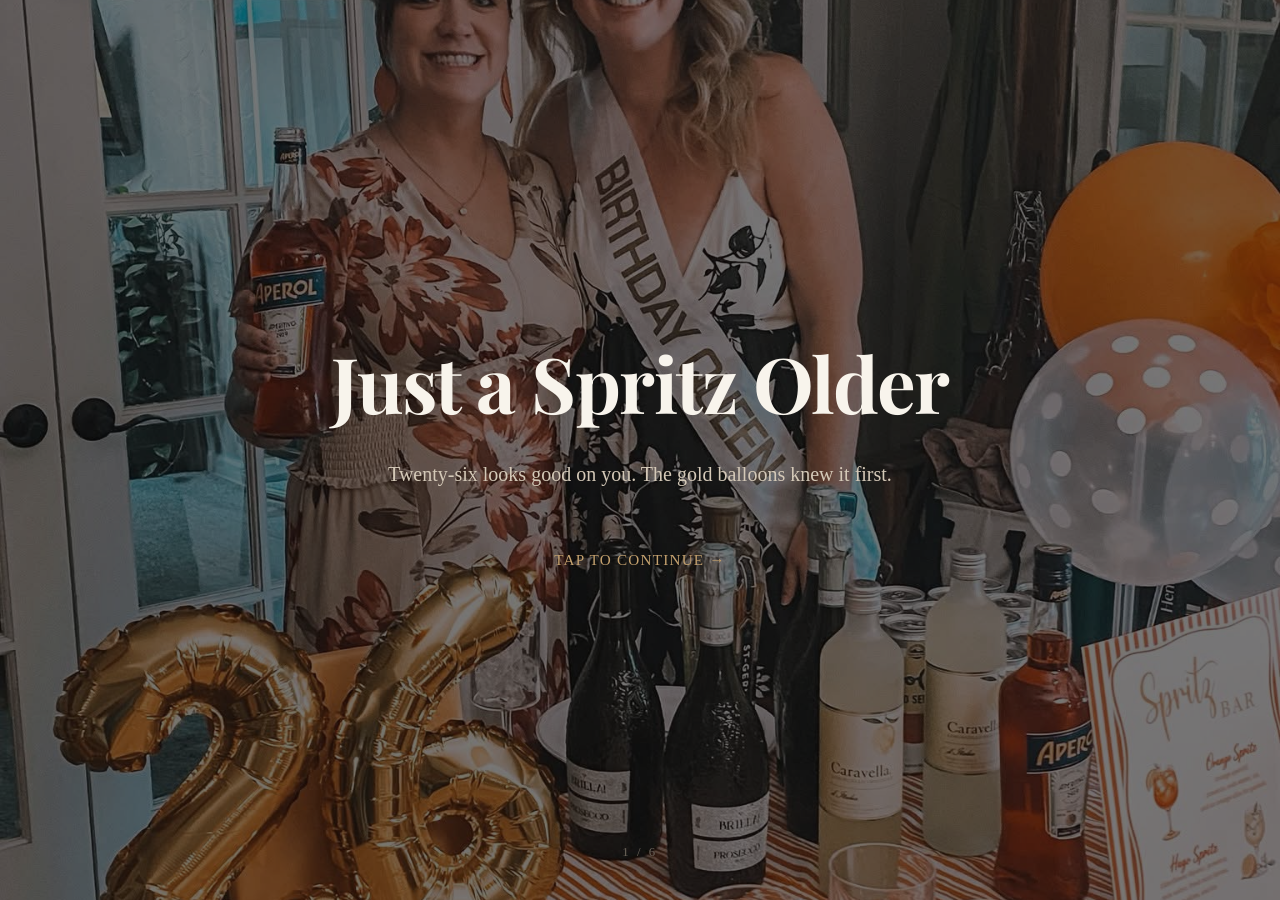
==== kristen-v3.html @ 4334e36c "feat(kristen): v3 multi-scene birthday journey (SPR-121)" ====
<!DOCTYPE html>
<html lang="en">
<head>
<meta charset="UTF-8">
<meta name="viewport" content="width=device-width, initial-scale=1.0">
<title>For Kristen • 26</title>
<style>
:root {
  --gold: #C5A26F;
  --spritz: #E07B3D;
  --cream: #F8F4EC;
  --espresso: #2C2522;
}
* { margin:0; padding:0; box-sizing:border-box; }
body {
  font-family: Georgia, 'Times New Roman', serif;
  background: linear-gradient(180deg, #0a0a0a 0%, #1a1428 100%);
  color: var(--cream);
  overflow: hidden;
  height: 100vh;
}
.scene {
  position: absolute;
  inset: 0;
  display: flex;
  align-items: center;
  justify-content: center;
  flex-direction: column;
  padding: 60px 40px;
  opacity: 0;
  transition: opacity 800ms ease;
  background-size: cover;
  background-position: center;
  background-repeat: no-repeat;
}
.scene.active { opacity: 1; z-index: 2; }
.scene::before {
  content: '';
  position: absolute;
  inset: 0;
  background: rgba(10,10,10,0.55);
}
.content {
  position: relative;
  z-index: 3;
  text-align: center;
  max-width: 820px;
}
h1 {
  font-family: 'Playfair Display', Georgia, serif;
  font-size: clamp(2.8rem, 7vw, 4.8rem);
  font-weight: 700;
  letter-spacing: -0.02em;
  margin-bottom: 24px;
  color: var(--cream);
}
p {
  font-size: 1.25rem;
  line-height: 1.7;
  max-width: 620px;
  margin: 0 auto 40px;
  color: #D4C9B8;
}
.hint {
  font-size: 0.95rem;
  letter-spacing: 0.08em;
  text-transform: uppercase;
  color: var(--gold);
  margin-top: 60px;
  cursor: pointer;
  transition: color 200ms ease;
}
.hint:hover { color: var(--spritz); }
.progress {
  position: fixed;
  bottom: 40px;
  left: 50%;
  transform: translateX(-50%);
  font-size: 0.8rem;
  letter-spacing: 0.2em;
  color: #6B635A;
  z-index: 10;
}
</style>
<link href="https://fonts.googleapis.com/css2?family=Playfair+Display:wght@700&display=swap" rel="stylesheet">
</head>
<body>

<div id="scene-1" class="scene active" style="background-image: url('assets/03-spritz-bar.jpg')">
  <div class="content">
    <h1>Just a Spritz Older</h1>
    <p>Twenty-six looks good on you. The gold balloons knew it first.</p>
    <div class="hint" onclick="nextScene()">tap to continue →</div>
  </div>
</div>

<div id="scene-2" class="scene" style="background-image: url('assets/01-birthday-queen.jpg')">
  <div class="content">
    <h1>Birthday Queen</h1>
    <p>The sash said what everyone already knew. You wear the crown without trying.</p>
    <div class="hint" onclick="nextScene()">tap to continue →</div>
  </div>
</div>

<div id="scene-3" class="scene" style="background-image: url('assets/02-oakley.jpg')">
  <div class="content">
    <h1>Oakley</h1>
    <p>Blue eyes, mischief, and the softest heart in the house. Your little shadow.</p>
    <div class="hint" onclick="nextScene()">tap to continue →</div>
  </div>
</div>

<div id="scene-4" class="scene" style="background-image: url('assets/04-grandma.jpg')">
  <div class="content">
    <h1>Roots</h1>
    <p>The people who made you laugh before you knew how to hold a camera. The ones who still do.</p>
    <div class="hint" onclick="nextScene()">tap to continue →</div>
  </div>
</div>

<div id="scene-5" class="scene" style="background-image: url('assets/05-pines.jpg')">
  <div class="content">
    <h1>Colorado Light</h1>
    <p>Pines, sun, and the quiet that only happens at elevation. You belong here.</p>
    <div class="hint" onclick="nextScene()">tap to continue →</div>
  </div>
</div>

<div id="scene-6" class="scene" style="background-image: url('assets/06-sunflowers.jpg')">
  <div class="content">
    <h1>Happy Birthday, Kristen</h1>
    <p>From the sunflower fields to the Spritz bar — every frame of this year has looked like you. Here's to 26, the queen, the friend, the whole story.</p>
    <p style="margin-top:40px; font-size:1rem; color:#A89A85;">— Paotie • June 2026</p>
  </div>
</div>

<div class="progress"><span id="progress-text">1 / 6</span></div>

<script>
let current = 1;
const total = 6;

function nextScene() {
  const currentEl = document.getElementById(`scene-${current}`);
  currentEl.classList.remove('active');
  
  current++;
  if (current > total) current = total;
  
  const nextEl = document.getElementById(`scene-${current}`);
  nextEl.classList.add('active');
  
  document.getElementById('progress-text').textContent = `${current} / ${total}`;
  
  // subtle confetti on final scene
  if (current === 6) {
    launchConfetti();
  }
}

function launchConfetti() {
  const colors = ['#C5A26F', '#E07B3D', '#F8F4EC'];
  for (let i = 0; i < 60; i++) {
    const p = document.createElement('div');
    p.style.position = 'fixed';
    p.style.left = Math.random() * 100 + 'vw';
    p.style.top = '-20px';
    p.style.width = '8px';
    p.style.height = '8px';
    p.style.background = colors[Math.floor(Math.random()*colors.length)];
    p.style.opacity = Math.random() * 0.7 + 0.4;
    p.style.borderRadius = Math.random() > 0.5 ? '50%' : '2px';
    p.style.zIndex = '999';
    p.style.transition = 'transform 2400ms linear, opacity 2400ms linear';
    document.body.appendChild(p);
    
    const tx = (Math.random() - 0.5) * 400;
    const ty = window.innerHeight + 100;
    setTimeout(() => {
      p.style.transform = `translate(${tx}px, ${ty}px) rotate(${Math.random()*720-360}deg)`;
      p.style.opacity = '0';
    }, 40);
    setTimeout(() => p.remove(), 2600);
  }
}

// Keyboard support
document.addEventListener('keydown', (e) => {
  if (e.key === ' ' || e.key === 'Enter') {
    e.preventDefault();
    nextScene();
  }
});

// Click anywhere on active scene also advances
document.addEventListener('click', (e) => {
  if (!e.target.classList.contains('hint')) {
    const active = document.querySelector('.scene.active');
    if (active) nextScene();
  }
});
</script>
</body>
</html>
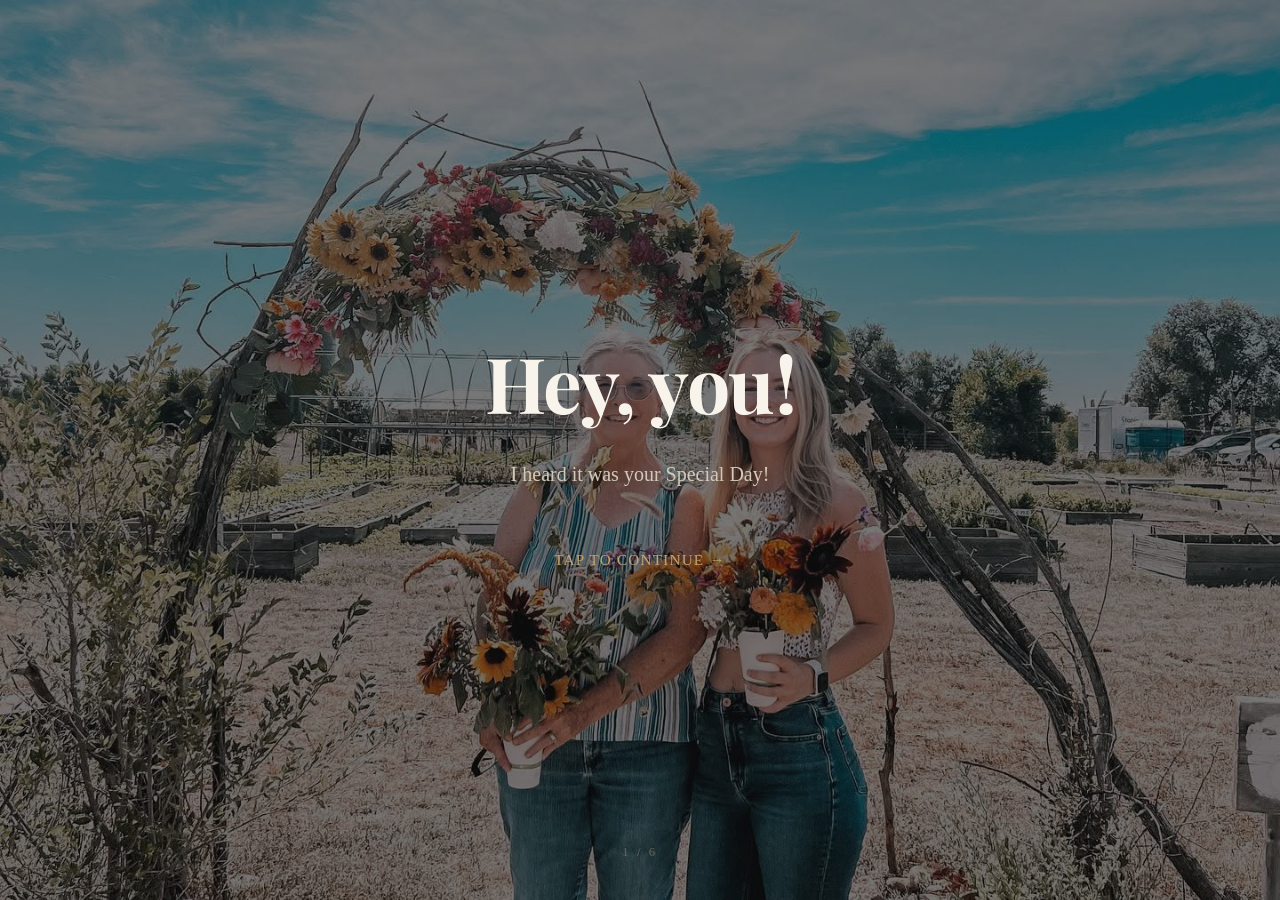
==== commit 85ac861c: "feat(kristen-v3): mystical opener + cleaner finale + bare-URL routing" ====
--- a/kristen-v3.html
+++ b/kristen-v3.html
@@ -86,10 +86,10 @@
 </head>
 <body>
 
-<div id="scene-1" class="scene active" style="background-image: url('assets/03-spritz-bar.jpg')">
-  <div class="content">
-    <h1>Just a Spritz Older</h1>
-    <p>Twenty-six looks good on you. The gold balloons knew it first.</p>
+<div id="scene-1" class="scene active" style="background-image: url('assets/06-sunflowers.jpg')">
+  <div class="content">
+    <h1>Hey, you!</h1>
+    <p>I heard it was your Special Day!</p>
     <div class="hint" onclick="nextScene()">tap to continue →</div>
   </div>
 </div>
@@ -129,7 +129,7 @@
 <div id="scene-6" class="scene" style="background-image: url('assets/06-sunflowers.jpg')">
   <div class="content">
     <h1>Happy Birthday, Kristen</h1>
-    <p>From the sunflower fields to the Spritz bar — every frame of this year has looked like you. Here's to 26, the queen, the friend, the whole story.</p>
+    <p>Cheers to 26 — the queen, the friend, the whole story.</p>
     <p style="margin-top:40px; font-size:1rem; color:#A89A85;">— Paotie • June 2026</p>
   </div>
 </div>
@@ -201,4 +201,4 @@
 });
 </script>
 </body>
-</html>
+</html>
